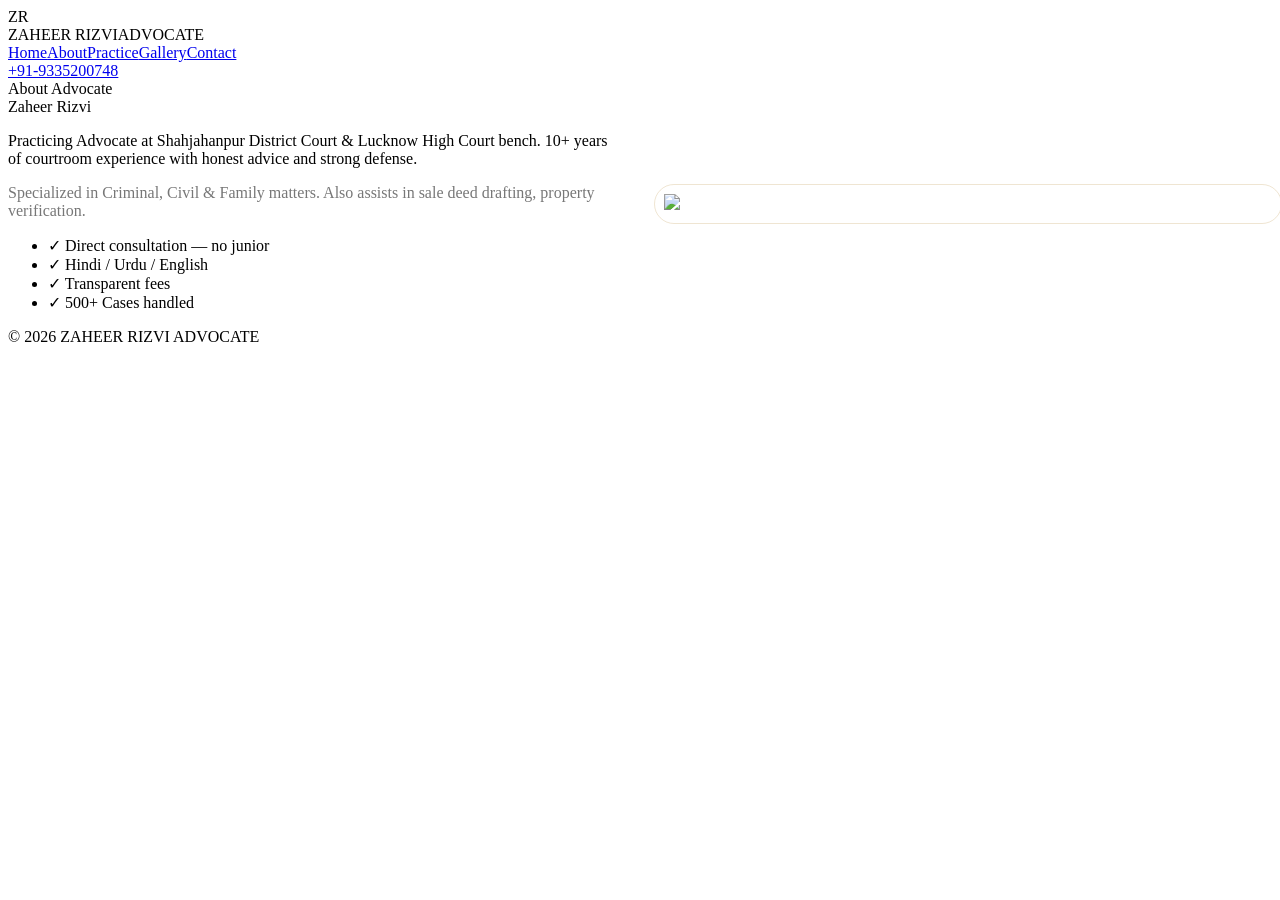
==== about.html @ e0b86f28 "commit" ====
<!DOCTYPE html><html lang="en"><head><meta charset="UTF-8"><meta name="viewport" content="width=device-width,initial-scale=1">
<title>About - Zaheer Rizvi Advocate</title><link href="https://fonts.googleapis.com/css2?family=Cormorant+Garamond:wght@600;700&family=Inter:wght@300;400;600&display=swap" rel="stylesheet"><link href="https://unpkg.com/aos@2.3.1/dist/aos.css" rel="stylesheet"><link rel="stylesheet" href="style.css"></head><body>
<nav><div class="container nav-inner"><div class="logo"><div class="logo-icon">ZR</div>ZAHEER RIZVI<span>ADVOCATE</span></div>
<div class="nav-links"><a href="index.html">Home</a><a class="active" href="about.html">About</a><a href="services.html">Practice</a><a href="gallery.html">Gallery</a><a href="contact.html">Contact</a></div><a class="btn" href="tel:+919335200748">+91-9335200748</a></div></nav>
<section><div class="container" style="display:grid;grid-template-columns:1fr 1fr;gap:48px;align-items:center">
<div data-aos="fade-right"><div class="label">About Advocate</div><div class="title">Zaheer Rizvi</div>
<p class="para">Practicing Advocate at Shahjahanpur District Court & Lucknow High Court bench. 10+ years of courtroom experience with honest advice and strong defense.</p>
<p class="para" style="color:#777">Specialized in Criminal, Civil & Family matters. Also assists in sale deed drafting, property verification.</p>
<ul class="check"><li>✓ Direct consultation — no junior</li><li>✓ Hindi / Urdu / English</li><li>✓ Transparent fees</li><li>✓ 500+ Cases handled</li></ul></div>
<div data-aos="fade-left"><div class="card-3d"><img src="photo_2.jpg"><div style="position:absolute;inset:-10px;border:1px solid #c9a86a;border-radius:20px;opacity:.3;pointer-events:none"></div></div></div>
</div></section>
<footer>© 2026 ZAHEER RIZVI ADVOCATE</footer>
<script src="https://unpkg.com/aos@2.3.1/dist/aos.js"></script><script src="script.js"></script></body></html>
---- style.css ----
<!DOCTYPE html>
<html lang="en"><head><meta charset="UTF-8"><meta name="viewport" content="width=device-width,initial-scale=1">
<title>Zaheer Rizvi Advocate | Home</title>
<link href="https://fonts.googleapis.com/css2?family=Cormorant+Garamond:wght@600;700&family=Inter:wght@300;400;600&display=swap" rel="stylesheet">
<link href="https://unpkg.com/aos@2.3.1/dist/aos.css" rel="stylesheet">
<link rel="stylesheet" href="style.css"></head><body>
<nav><div class="container nav-inner"><div class="logo"><div class="logo-icon">ZR</div>ZAHEER RIZVI<span>ADVOCATE</span></div>
<div class="nav-links"><a class="active" href="index.html">Home</a><a href="about.html">About</a><a href="services.html">Practice</a><a href="gallery.html">Gallery</a><a href="contact.html">Contact</a></div>
<a class="btn" href="tel:+919335200748">+91-9335200748</a></div></nav>
<section class="hero"><div class="container hero-grid">
<div data-aos="fade-right"><div class="label">Shahjahanpur • 20+ Years</div>
<h1>Defending Rights With <i>Integrity & Excellence</i></h1>
<p>Zaheer Rizvi — Criminal, Civil & Family Court advocate. 500+ cases, transparent fees, direct consultation. Your trusted legal shield in Uttar Pradesh.</p>
<div class="hero-btns"><a class="btn" href="contact.html">Book Consultation</a><a class="btn-outline" href="services.html">Practice Areas</a></div>
<div class="stats"><div><b>500+</b><span>Cases Won</span></div><div><b>10+</b><span>Years</span></div><div><b>1000+</b><span>Clients</span></div></div>
</div>
<div class="hero-3d" data-aos="zoom-in"><div class="card-3d"><img src="photo_1.jpg" alt="Advocate"><div class="float-badge">⚖️ Bail Granted in 24hrs</div><div class="float-badge2">📜 Registry Verified</div></div></div>
</div></section>
<section><div class="container"><div class="label">Practice Areas</div><div class="title">Expertise That <span>Wins Cases</span></div>
<div class="grid3">
<div class="card" data-aos="flip-left"><div class="icon">⚖️</div><h3>Criminal Law</h3><p>Bail, anticipatory bail, 498A, NDPS, trial & appeals. Fast relief.</p><a href="services.html">Explore →</a></div>
<div class="card" data-aos="flip-left" data-aos-delay="150"><div class="icon">📜</div><h3>Civil Litigation</h3><p>Property, partition, injunction, recovery, registry verification.</p><a href="services.html">Explore →</a></div>
<div class="card" data-aos="flip-left" data-aos-delay="300"><div class="icon">👨‍👩‍👧</div><h3>Family Court</h3><p>Divorce, maintenance, custody, domestic violence with sensitivity.</p><a href="services.html">Explore →</a></div>
</div></div></section>
<footer>© 2026 ZAHEER RIZVI ADVOCATE • hasanamir8.github.io/zaheer-advocate</footer>
<script src="https://unpkg.com/aos@2.3.1/dist/aos.js"></script><script src="script.js"></script>
</body></html>
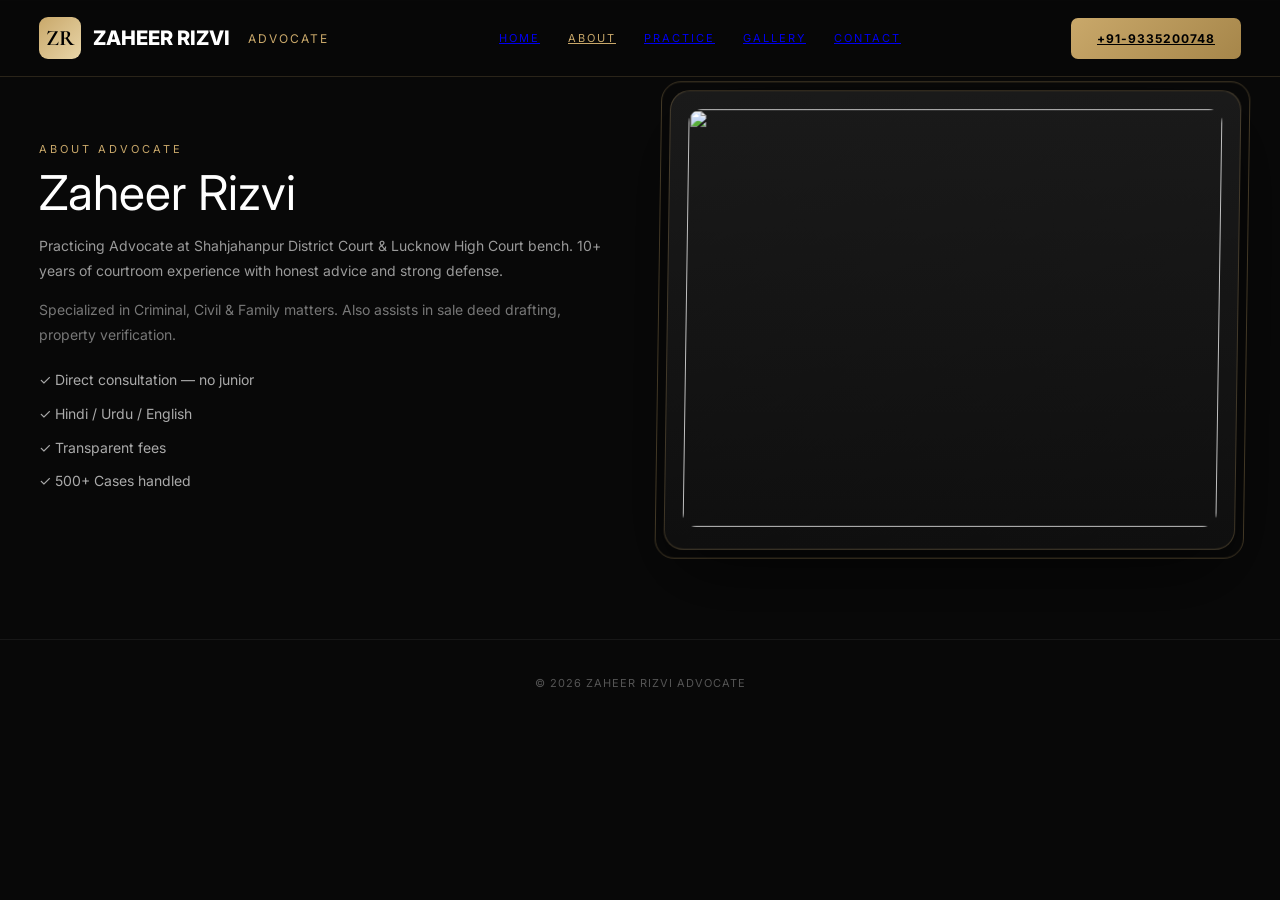
==== commit 66f9a68d: "Update about.html" ====
--- a/about.html
+++ b/about.html
@@ -1,13 +1,56 @@
-<!DOCTYPE html><html lang="en"><head><meta charset="UTF-8"><meta name="viewport" content="width=device-width,initial-scale=1">
-<title>About - Zaheer Rizvi Advocate</title><link href="https://fonts.googleapis.com/css2?family=Cormorant+Garamond:wght@600;700&family=Inter:wght@300;400;600&display=swap" rel="stylesheet"><link href="https://unpkg.com/aos@2.3.1/dist/aos.css" rel="stylesheet"><link rel="stylesheet" href="style.css"></head><body>
-<nav><div class="container nav-inner"><div class="logo"><div class="logo-icon">ZR</div>ZAHEER RIZVI<span>ADVOCATE</span></div>
-<div class="nav-links"><a href="index.html">Home</a><a class="active" href="about.html">About</a><a href="services.html">Practice</a><a href="gallery.html">Gallery</a><a href="contact.html">Contact</a></div><a class="btn" href="tel:+919335200748">+91-9335200748</a></div></nav>
-<section><div class="container" style="display:grid;grid-template-columns:1fr 1fr;gap:48px;align-items:center">
-<div data-aos="fade-right"><div class="label">About Advocate</div><div class="title">Zaheer Rizvi</div>
-<p class="para">Practicing Advocate at Shahjahanpur District Court & Lucknow High Court bench. 10+ years of courtroom experience with honest advice and strong defense.</p>
-<p class="para" style="color:#777">Specialized in Criminal, Civil & Family matters. Also assists in sale deed drafting, property verification.</p>
-<ul class="check"><li>✓ Direct consultation — no junior</li><li>✓ Hindi / Urdu / English</li><li>✓ Transparent fees</li><li>✓ 500+ Cases handled</li></ul></div>
-<div data-aos="fade-left"><div class="card-3d"><img src="photo_2.jpg"><div style="position:absolute;inset:-10px;border:1px solid #c9a86a;border-radius:20px;opacity:.3;pointer-events:none"></div></div></div>
-</div></section>
-<footer>© 2026 ZAHEER RIZVI ADVOCATE</footer>
-<script src="https://unpkg.com/aos@2.3.1/dist/aos.js"></script><script src="script.js"></script></body></html>+<!DOCTYPE html>
+<html lang="en">
+
+<head>
+    <meta charset="UTF-8">
+    <meta name="viewport" content="width=device-width,initial-scale=1">
+    <title>About - Zaheer Rizvi Advocate</title>
+    <link
+        href="https://fonts.googleapis.com/css2?family=Cormorant+Garamond:wght@600;700&family=Inter:wght@300;400;600&display=swap"
+        rel="stylesheet">
+    <link href="https://unpkg.com/aos@2.3.1/dist/aos.css" rel="stylesheet">
+    <link rel="stylesheet" href="style.css">
+</head>
+
+<body>
+    <nav>
+        <div class="container nav-inner">
+            <div class="logo">
+                <div class="logo-icon">ZR</div>ZAHEER RIZVI<span>ADVOCATE</span>
+            </div>
+            <div class="nav-links"><a href="index.html">Home</a><a class="active" href="about.html">About</a><a
+                    href="services.html">Practice</a><a href="gallery.html">Gallery</a><a
+                    href="contact.html">Contact</a></div><a class="btn" href="tel:+919335200748">+91-9335200748</a>
+        </div>
+    </nav>
+    <section>
+        <div class="container" style="display:grid;grid-template-columns:1fr 1fr;gap:48px;align-items:center">
+            <div data-aos="fade-right">
+                <div class="label">About Advocate</div>
+                <div class="title">Zaheer Rizvi</div>
+                <p class="para">Practicing Advocate at Shahjahanpur District Court & Lucknow High Court bench. 10+ years
+                    of courtroom experience with honest advice and strong defense.</p>
+                <p class="para" style="color:#777">Specialized in Criminal, Civil & Family matters. Also assists in sale
+                    deed drafting, property verification.</p>
+                <ul class="check">
+                    <li>✓ Direct consultation — no junior</li>
+                    <li>✓ Hindi / Urdu / English</li>
+                    <li>✓ Transparent fees</li>
+                    <li>✓ 500+ Cases handled</li>
+                </ul>
+            </div>
+            <div data-aos="fade-left">
+                <div class="card-3d"><img src="photo_2.jpg">
+                    <div
+                        style="position:absolute;inset:-10px;border:1px solid #c9a86a;border-radius:20px;opacity:.3;pointer-events:none">
+                    </div>
+                </div>
+            </div>
+        </div>
+    </section>
+    <footer>© 2026 ZAHEER RIZVI ADVOCATE</footer>
+    <script src="https://unpkg.com/aos@2.3.1/dist/aos.js"></script>
+    <script src="script.js"></script>
+</body>
+
+</html>
--- a/style.css
+++ b/style.css
@@ -1,27 +1,423 @@
-<!DOCTYPE html>
-<html lang="en"><head><meta charset="UTF-8"><meta name="viewport" content="width=device-width,initial-scale=1">
-<title>Zaheer Rizvi Advocate | Home</title>
-<link href="https://fonts.googleapis.com/css2?family=Cormorant+Garamond:wght@600;700&family=Inter:wght@300;400;600&display=swap" rel="stylesheet">
-<link href="https://unpkg.com/aos@2.3.1/dist/aos.css" rel="stylesheet">
-<link rel="stylesheet" href="style.css"></head><body>
-<nav><div class="container nav-inner"><div class="logo"><div class="logo-icon">ZR</div>ZAHEER RIZVI<span>ADVOCATE</span></div>
-<div class="nav-links"><a class="active" href="index.html">Home</a><a href="about.html">About</a><a href="services.html">Practice</a><a href="gallery.html">Gallery</a><a href="contact.html">Contact</a></div>
-<a class="btn" href="tel:+919335200748">+91-9335200748</a></div></nav>
-<section class="hero"><div class="container hero-grid">
-<div data-aos="fade-right"><div class="label">Shahjahanpur • 20+ Years</div>
-<h1>Defending Rights With <i>Integrity & Excellence</i></h1>
-<p>Zaheer Rizvi — Criminal, Civil & Family Court advocate. 500+ cases, transparent fees, direct consultation. Your trusted legal shield in Uttar Pradesh.</p>
-<div class="hero-btns"><a class="btn" href="contact.html">Book Consultation</a><a class="btn-outline" href="services.html">Practice Areas</a></div>
-<div class="stats"><div><b>500+</b><span>Cases Won</span></div><div><b>10+</b><span>Years</span></div><div><b>1000+</b><span>Clients</span></div></div>
-</div>
-<div class="hero-3d" data-aos="zoom-in"><div class="card-3d"><img src="photo_1.jpg" alt="Advocate"><div class="float-badge">⚖️ Bail Granted in 24hrs</div><div class="float-badge2">📜 Registry Verified</div></div></div>
-</div></section>
-<section><div class="container"><div class="label">Practice Areas</div><div class="title">Expertise That <span>Wins Cases</span></div>
-<div class="grid3">
-<div class="card" data-aos="flip-left"><div class="icon">⚖️</div><h3>Criminal Law</h3><p>Bail, anticipatory bail, 498A, NDPS, trial & appeals. Fast relief.</p><a href="services.html">Explore →</a></div>
-<div class="card" data-aos="flip-left" data-aos-delay="150"><div class="icon">📜</div><h3>Civil Litigation</h3><p>Property, partition, injunction, recovery, registry verification.</p><a href="services.html">Explore →</a></div>
-<div class="card" data-aos="flip-left" data-aos-delay="300"><div class="icon">👨‍👩‍👧</div><h3>Family Court</h3><p>Divorce, maintenance, custody, domestic violence with sensitivity.</p><a href="services.html">Explore →</a></div>
-</div></div></section>
-<footer>© 2026 ZAHEER RIZVI ADVOCATE • hasanamir8.github.io/zaheer-advocate</footer>
-<script src="https://unpkg.com/aos@2.3.1/dist/aos.js"></script><script src="script.js"></script>
-</body></html>+:root {
+    --gold: #c9a86a;
+    --gold2: #f3e5c3;
+    --black: #080808;
+    --card: #141414;
+    --white: #fff
+}
+
+* {
+    margin: 0;
+    padding: 0;
+    box-sizing: border-box
+}
+
+body {
+    font-family: Inter;
+    background: var(--black);
+    color: #fff;
+    overflow-x: hidden
+}
+
+h1,
+h2,
+h3 {
+    font-family: Cormorant Garamond
+}
+
+.container {
+    max-width: 1250px;
+    margin: auto;
+    padding: 0 24px
+}
+
+nav {
+    position: fixed;
+    top: 0;
+    width: 100%;
+    z-index: 99;
+    background: rgba(8, 8, 8, .92);
+    backdrop-filter: blur(14px);
+    border-bottom: 1px solid rgba(201, 168, 106, .18)
+}
+
+.nav-inner {
+    height: 76px;
+    display: flex;
+    justify-content: space-between;
+    align-items: center
+}
+
+.logo {
+    display: flex;
+    gap: 12px;
+    align-items: center;
+    font-weight: 800;
+    font-size: 20px
+}
+
+.logo-icon {
+    width: 42px;
+    height: 42px;
+    background: linear-gradient(135deg, #c9a86a, #e8d5a8);
+    color: #000;
+    display: grid;
+    place-items: center;
+    border-radius: 9px;
+    font-family: Cormorant Garamond;
+    font-size: 22px
+}
+
+.logo span {
+    color: var(--gold);
+    font-weight: 400;
+    margin-left: 6px;
+    font-size: 12px;
+    letter-spacing: 2px
+}
+
+.nav-links {
+    display: flex;
+    gap: 28px;
+    font-size: 11px;
+    letter-spacing: 2px;
+    text-transform: uppercase;
+    color: #8a8a8a
+}
+
+.nav-links a:hover,
+.nav-links a.active {
+    color: var(--gold)
+}
+
+.btn {
+    background: linear-gradient(135deg, var(--gold), #a6864a);
+    color: #000;
+    padding: 13px 26px;
+    border-radius: 7px;
+    font-weight: 700;
+    font-size: 12px;
+    letter-spacing: 1px;
+    text-transform: uppercase;
+    transition: .3s;
+    display: inline-block;
+    border: none;
+    cursor: pointer
+}
+
+.btn:hover {
+    transform: translateY(-2px);
+    box-shadow: 0 10px 24px rgba(201, 168, 106, .3)
+}
+
+.btn-outline {
+    border: 1px solid rgba(255, 255, 255, .2);
+    padding: 13px 24px;
+    border-radius: 7px;
+    font-size: 12px;
+    letter-spacing: 1px;
+    display: inline-block
+}
+
+.hero {
+    min-height: 100vh;
+    padding-top: 76px;
+    display: flex;
+    align-items: center;
+    background: radial-gradient(700px at 75% 15%, rgba(201, 168, 106, .15), transparent), linear-gradient(180deg, #111, #080808)
+}
+
+.hero-grid {
+    display: grid;
+    grid-template-columns: 1.1fr .9fr;
+    gap: 48px;
+    align-items: center
+}
+
+.label {
+    color: var(--gold);
+    font-size: 11px;
+    letter-spacing: 3px;
+    text-transform: uppercase;
+    margin-bottom: 12px
+}
+
+.title {
+    font-size: 48px;
+    line-height: 1.05
+}
+
+.title span {
+    color: var(--gold);
+    font-style: italic
+}
+
+.hero h1 {
+    font-size: 64px;
+    line-height: .95;
+    margin: 14px 0 18px
+}
+
+.hero h1 i {
+    color: var(--gold);
+    font-style: italic
+}
+
+.hero p {
+    color: #9a9a9a;
+    line-height: 1.8;
+    max-width: 520px
+}
+
+.hero-btns {
+    display: flex;
+    gap: 12px;
+    margin-top: 22px
+}
+
+.stats {
+    display: flex;
+    gap: 28px;
+    margin-top: 32px
+}
+
+.stats b {
+    font-family: Cormorant Garamond;
+    font-size: 28px;
+    color: var(--gold);
+    display: block
+}
+
+.stats span {
+    font-size: 10px;
+    color: #777;
+    letter-spacing: 1px;
+    text-transform: uppercase
+}
+
+.hero-3d {
+    perspective: 1000px
+}
+
+.card-3d {
+    position: relative;
+    background: linear-gradient(180deg, #1a1a1a, #0f0f0f);
+    border: 1px solid rgba(201, 168, 106, .25);
+    border-radius: 20px;
+    padding: 18px;
+    transform: rotateY(-8deg) rotateX(6deg);
+    transition: .6s;
+    box-shadow: 0 30px 80px rgba(0, 0, 0, .6)
+}
+
+.card-3d:hover {
+    transform: rotateY(0) rotateX(0) scale(1.02)
+}
+
+.card-3d img {
+    width: 100%;
+    height: 420px;
+    object-fit: cover;
+    border-radius: 14px
+}
+
+.float-badge {
+    position: absolute;
+    top: 30px;
+    left: -20px;
+    background: #fff;
+    color: #000;
+    padding: 10px 14px;
+    border-radius: 30px;
+    font-size: 11px;
+    font-weight: 700;
+    box-shadow: 0 8px 20px rgba(0, 0, 0, .3);
+    animation: float 3s infinite
+}
+
+.float-badge2 {
+    position: absolute;
+    bottom: 40px;
+    right: -18px;
+    background: linear-gradient(135deg, var(--gold), #a6864a);
+    color: #000;
+    padding: 10px 14px;
+    border-radius: 30px;
+    font-size: 11px;
+    font-weight: 700;
+    animation: float 3s .5s infinite
+}
+
+@keyframes float {
+
+    0%,
+    100% {
+        transform: translateY(0)
+    }
+
+    50% {
+        transform: translateY(-10px)
+    }
+}
+
+section {
+    padding: 88px 0;
+    border-top: 1px solid rgba(255, 255, 255, .06)
+}
+
+.grid3 {
+    display: grid;
+    grid-template-columns: repeat(3, 1fr);
+    gap: 22px;
+    margin-top: 44px
+}
+
+.card {
+    background: var(--card);
+    border: 1px solid rgba(255, 255, 255, .07);
+    border-radius: 16px;
+    padding: 28px;
+    transition: .4s;
+    position: relative;
+    overflow: hidden
+}
+
+.card:hover {
+    transform: translateY(-8px) scale(1.01);
+    border-color: rgba(201, 168, 106, .35)
+}
+
+.card .icon {
+    width: 56px;
+    height: 56px;
+    background: rgba(201, 168, 106, .12);
+    border: 1px solid rgba(201, 168, 106, .2);
+    border-radius: 12px;
+    display: grid;
+    place-items: center;
+    font-size: 26px;
+    color: var(--gold)
+}
+
+.card h3 {
+    margin: 16px 0 8px;
+    font-size: 22px
+}
+
+.card p {
+    color: #888;
+    font-size: 13.5px;
+    line-height: 1.6
+}
+
+.card a {
+    color: var(--gold);
+    font-size: 12px;
+    margin-top: 14px;
+    display: inline-block;
+    letter-spacing: 1px
+}
+
+.mini-card {
+    background: #101010;
+    border: 1px solid rgba(201, 168, 106, .15);
+    border-radius: 12px;
+    padding: 18px;
+    font-size: 13px;
+    color: #aaa
+}
+
+.mini-card b {
+    color: #fff;
+    font-size: 14px
+}
+
+.gallery {
+    display: grid;
+    grid-template-columns: repeat(4, 1fr);
+    gap: 14px
+}
+
+.gallery img {
+    width: 100%;
+    height: 220px;
+    object-fit: cover;
+    border-radius: 12px;
+    border: 1px solid rgba(201, 168, 106, .18);
+    transition: .4s
+}
+
+.gallery img:hover {
+    transform: scale(1.05) rotate(1deg)
+}
+
+.para {
+    color: #9a9a9a;
+    line-height: 1.8;
+    margin-top: 14px;
+    font-size: 14px
+}
+
+.check {
+    list-style: none;
+    color: #aaa;
+    line-height: 2.4;
+    margin-top: 16px;
+    font-size: 14px
+}
+
+.contact-grid {
+    display: grid;
+    grid-template-columns: 1fr 1fr;
+    gap: 48px
+}
+
+.form-box {
+    background: #111;
+    border: 1px solid rgba(201, 168, 106, .2);
+    border-radius: 16px;
+    padding: 28px
+}
+
+.form-box input,
+.form-box select,
+.form-box textarea {
+    width: 100%;
+    background: #0c0c0c;
+    border: 1px solid rgba(255, 255, 255, .12);
+    border-radius: 8px;
+    padding: 14px;
+    color: #fff;
+    margin-bottom: 14px;
+    font-family: Inter
+}
+
+footer {
+    padding: 36px 0;
+    text-align: center;
+    color: #555;
+    font-size: 11px;
+    letter-spacing: 1px;
+    border-top: 1px solid rgba(255, 255, 255, .06)
+}
+
+@media(max-width:900px) {
+
+    .hero-grid,
+    .grid3,
+    .contact-grid {
+        grid-template-columns: 1fr
+    }
+
+    .hero h1 {
+        font-size: 38px
+    }
+
+    .nav-links {
+        display: none
+    }
+
+    .gallery {
+        grid-template-columns: 1fr 1fr
+    }
+}
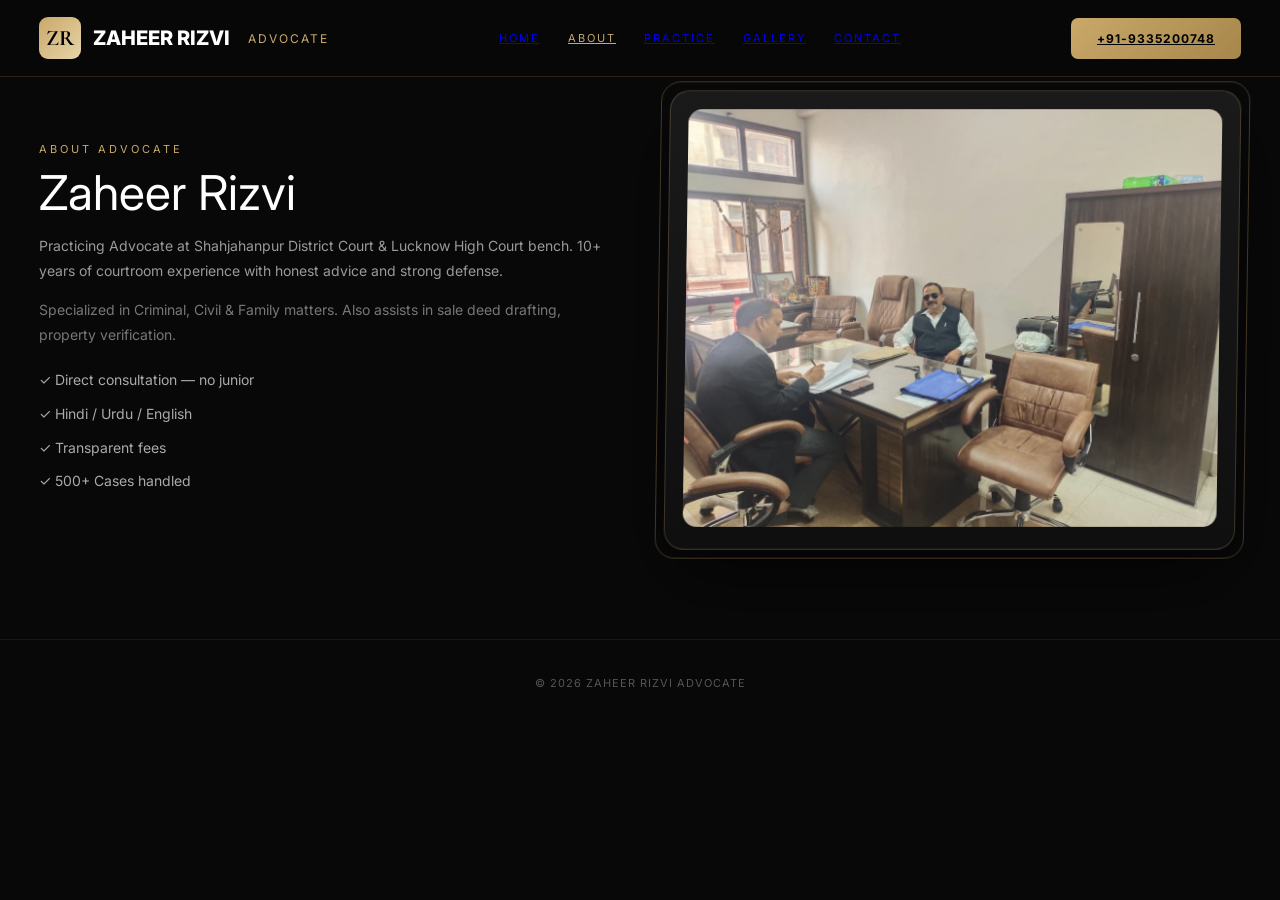
==== commit c22aca40: "Update about.html" ====
--- a/about.html
+++ b/about.html
@@ -40,7 +40,7 @@
                 </ul>
             </div>
             <div data-aos="fade-left">
-                <div class="card-3d"><img src="photo_2.jpg">
+                <div class="card-3d"><img src="photo_2.jpeg">
                     <div
                         style="position:absolute;inset:-10px;border:1px solid #c9a86a;border-radius:20px;opacity:.3;pointer-events:none">
                     </div>
